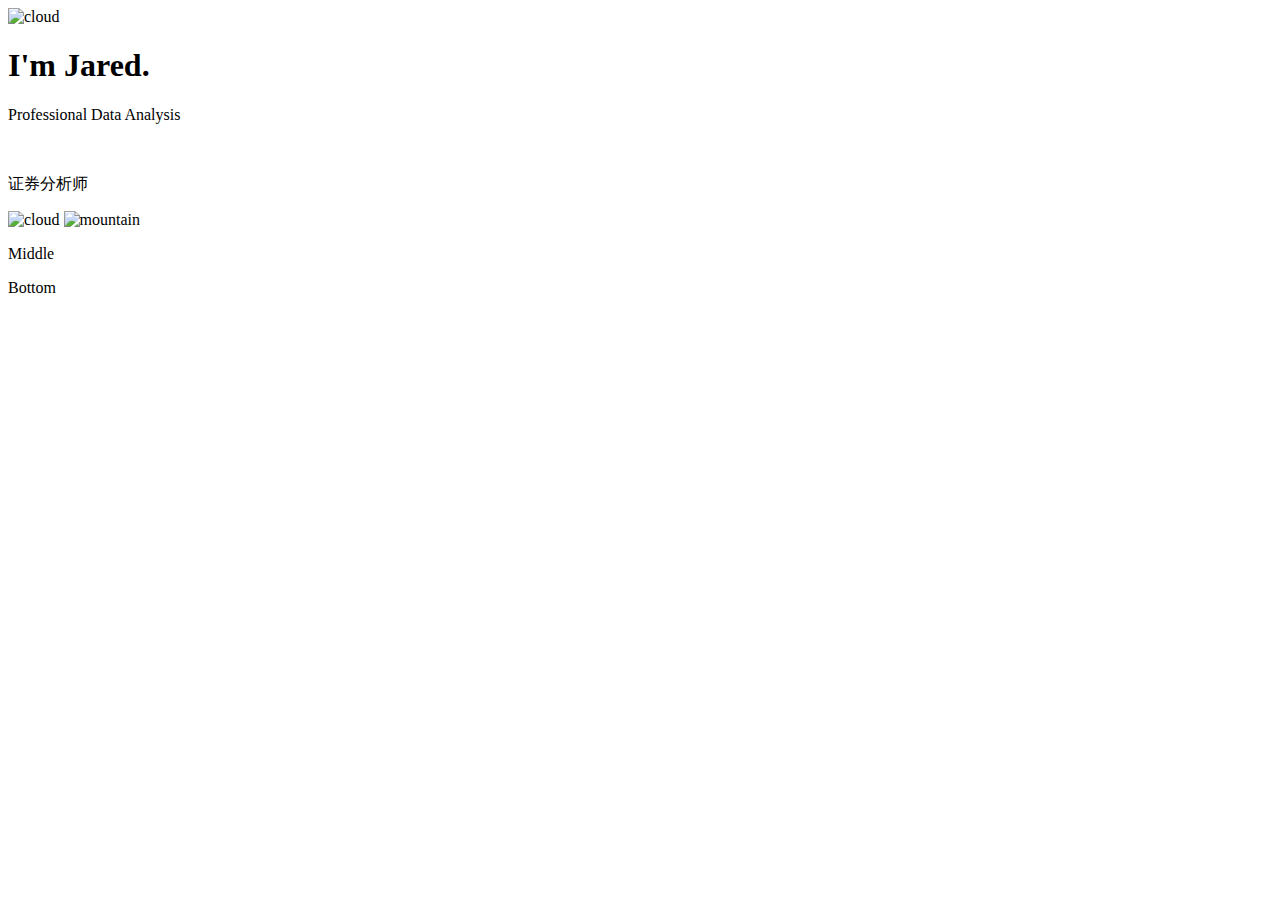
==== index.html @ ec39480f "Version for test" ====
<!DOCTYPE html>
<html lang="en">
<head>
    <meta charset="UTF-8">
    <title>Jared</title>
    <link rel="stylesheet" href="css/styles.css">
    <link rel="icon" href="img/favicon.png">
    <link rel="preconnect" href="https://fonts.googleapis.com">
    <link rel="preconnect" href="https://fonts.gstatic.com" crossorigin>
    <link href="https://fonts.googleapis.com/css2?family=Great+Vibes&display=swap" rel="stylesheet">
</head>
<body>
    <div class="top-container">
        <img class="top-cloud" src="img/cloud.png" alt="cloud">
        <h1> I'm Jared.</h1>
        <p> Professional <span>Data</span>    Analysis</p>
        <br>
        <p>证券分析师</p>
        <img class="bottom-cloud" src="img/cloud.png" alt="cloud">
        <img src="img/mountain.png" alt="mountain">
    </div>
        <div class="middle-container">
        <p> Middle</p>
    </div>
        <div class="bottom-container">
        <p> Bottom</p>
    </div>
<center>
    <table>

    </table>
</center>

</body>
</html>
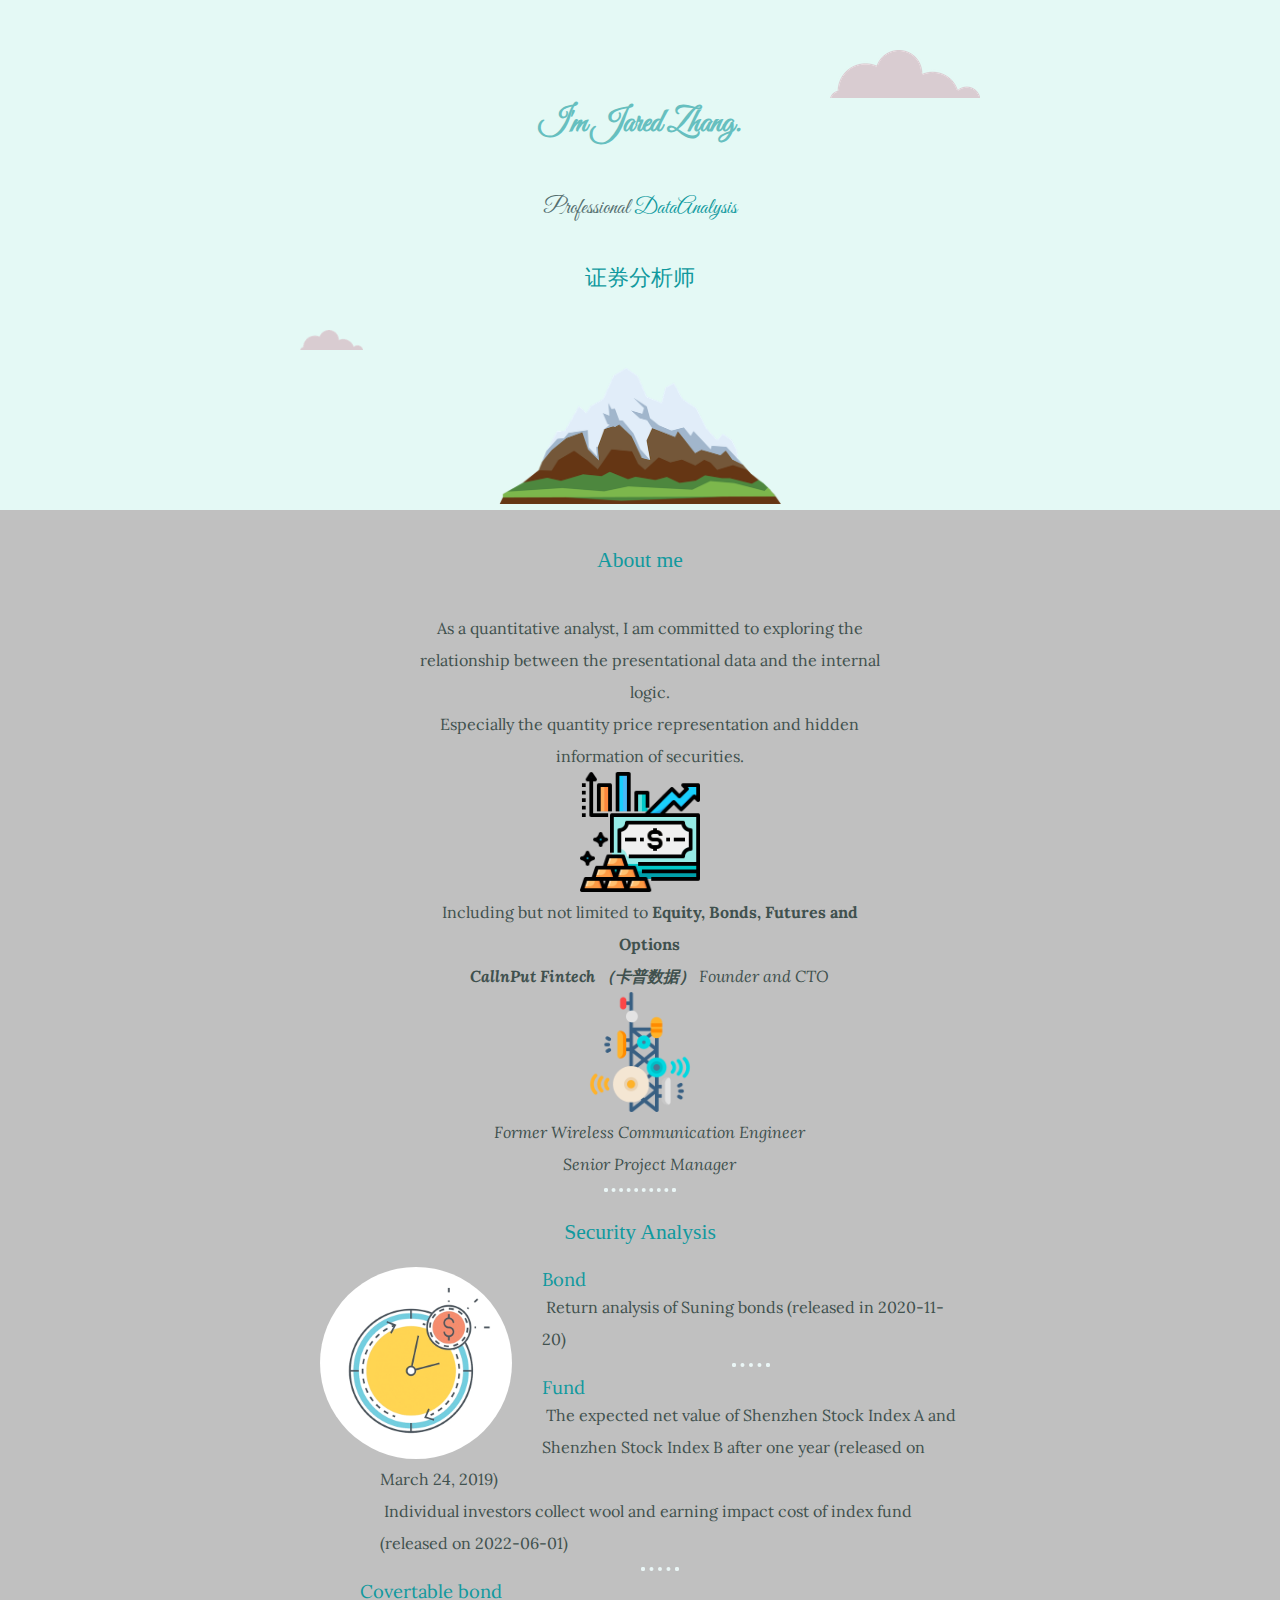
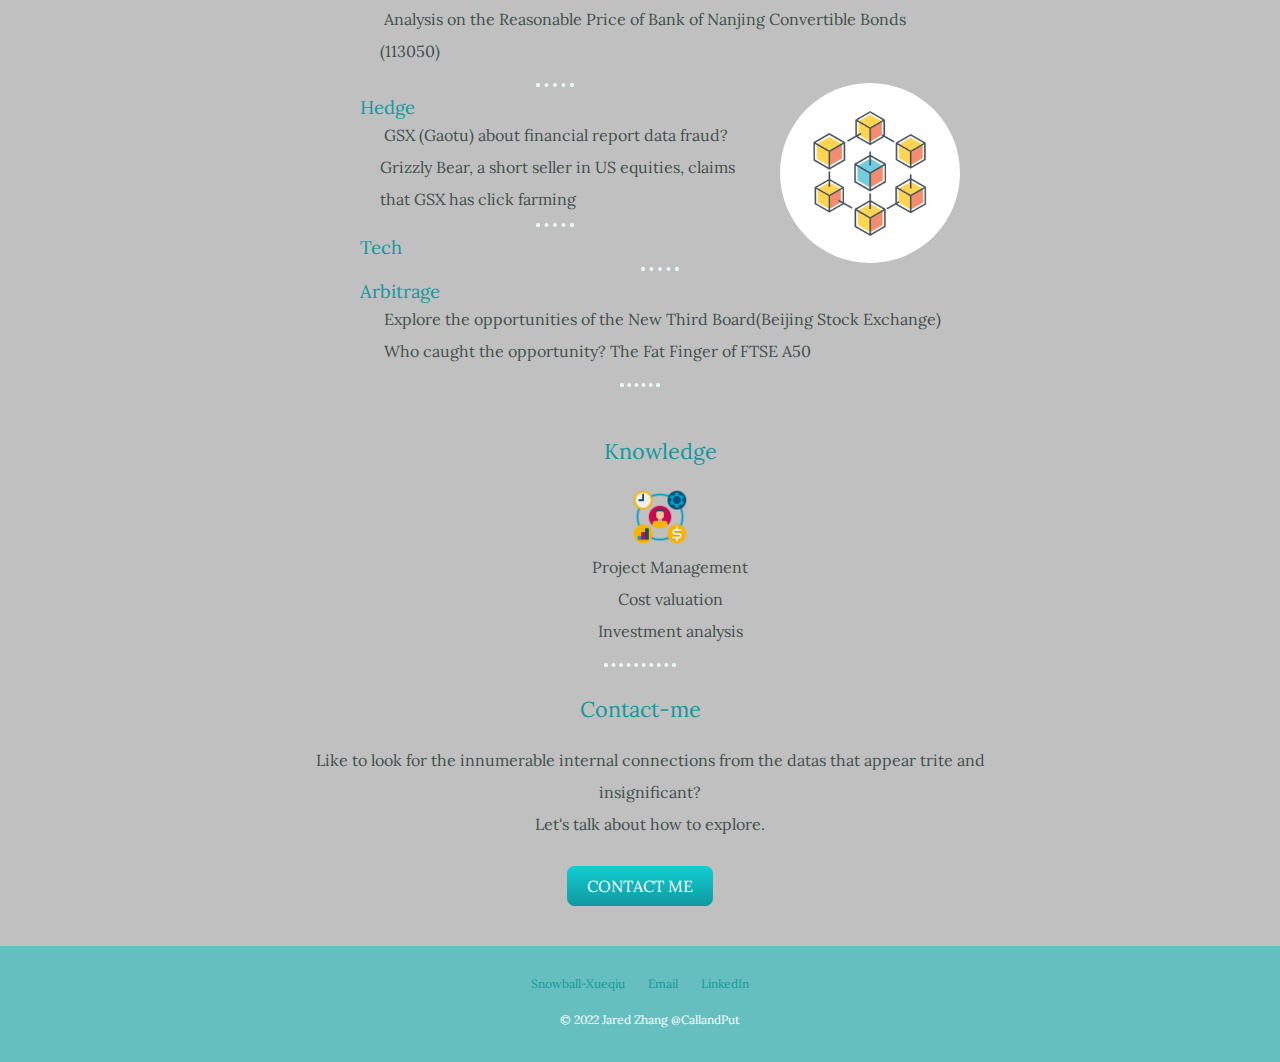
==== commit b7196e8d: "Add files via upload" ====
--- a/index.html
+++ b/index.html
@@ -7,23 +7,93 @@
     <link rel="icon" href="img/favicon.png">
     <link rel="preconnect" href="https://fonts.googleapis.com">
     <link rel="preconnect" href="https://fonts.gstatic.com" crossorigin>
-    <link href="https://fonts.googleapis.com/css2?family=Great+Vibes&display=swap" rel="stylesheet">
+    <link rel="preconnect" href="https://fonts.googleapis.com">
+<link rel="preconnect" href="https://fonts.gstatic.com" crossorigin>
+<link href="https://fonts.googleapis.com/css2?family=Great+Vibes&family=Lora:ital@1&display=swap" rel="stylesheet">
 </head>
 <body>
     <div class="top-container">
         <img class="top-cloud" src="img/cloud.png" alt="cloud">
-        <h1> I'm Jared.</h1>
-        <p> Professional <span>Data</span>    Analysis</p>
+        <h2> I'm Jared Zhang.</h2>
+        <h3> <span>Professional</span> DataAnalysis</h3>
+        <h3>证券分析师</h3>
         <br>
-        <p>证券分析师</p>
-        <img class="bottom-cloud" src="img/cloud.png" alt="cloud">
-        <img src="img/mountain.png" alt="mountain">
+        <img class="bottom-cloud" src="img/cloud.png" alt="cloud" height="20">
+        <img src="img/mountain.png" alt="mountain" height="168">
     </div>
-        <div class="middle-container">
-        <p> Middle</p>
+
+    <div class="middle-container">
+
+      <div class="profile">
+        <img src="" alt="">
+        <h3>About me</h3>
+          <img class="" src="" alt="">
+        <p class="intro big">As a quantitative analyst, I am committed to exploring
+            the relationship between the presentational data and the internal logic.</p>
+          <p class="intro big">Especially the quantity price representation
+              and hidden information of securities.</p>
+          <img class="SmallIcon"  src="img/investing.png" alt="Telecommunications" height="120">
+          <p class="intro big">Including but not limited to <strong> Equity, Bonds, Futures and Options</strong></p>
+          <p class="intro big" ><em><strong> CallnPut Fintech （卡普数据）</strong> Founder and CTO</em></p>
+          <img class="SmallIcon"  src="img/telecommunications.png" alt="Telecommunications" height="120">
+          <p class="intro big"><em>Former Wireless Communication Engineer</em></p>
+          <p class="intro big"><em>Senior Project Manager</em></p>
+      </div>
+                <hr width="30%">
+        <h3>Security Analysis</h3>
+      <div class="skill-row">
+            <img src="img/invest.gif" class="circle img-invest" width=30% height=30% alt="investing"></img>
+            <ul style="list-style-type:none">
+                <h4><a target="_blank" href="#" >Bond</a></h4>
+                <p>&nbsp;<a target="_blank"  href="https://xueqiu.com/6999218826/163831134">Return analysis of Suning bonds (released in 2020-11-20)</a></p>
+                <hr>
+                <h4><a href="#">Fund</a></h4>
+                <p>&nbsp;<a target="_blank" href="https://xueqiu.com/6999218826/123656832">The expected net value of Shenzhen Stock Index A and Shenzhen Stock Index B after one year (released on March 24, 2019)</a></p>
+                <p>&nbsp;<a target="_blank" href="https://xueqiu.com/6999218826/221527945">Individual investors collect wool and earning impact cost of index fund (released on 2022-06-01)</a></p>
+                <hr>
+                <h4><a target="_blank" href="#">Covertable bond</a></h4>
+                <p>&nbsp;<a target="_blank" href="https://www.jisilu.cn/question/427726">Analysis on the Reasonable Price of Bank of Nanjing Convertible Bonds (113050)</a></p>
+            </ul>
+            <ul style="list-style-type:none">
+                <img src="img/hedge.gif" class="circle img-hedge" width=30% height=30% alt="investing"></img>
+                <hr>
+                <h4><a target="_blank" href="#">Hedge</a></h4>
+                <p>&nbsp;<a target="_blank" href="https://xueqiu.com/6999218826/142162523">GSX (Gaotu) about financial report data fraud? Grizzly Bear, a short seller in US equities, claims that GSX has click farming </a></p>
+                <hr>
+                <h4><a href="#" target="_blank"> Tech </a></h4>
+                <p><a href="" target="_blank"></a></p>
+                <hr>
+                <h4><a href="#" target="_blank"> Arbitrage </a></h4>
+                <p>&nbsp;<a target="_blank" href="https://www.jisilu.cn/question/343447">Explore the opportunities of the New Third Board(Beijing Stock Exchange)</a></p>
+                <p>&nbsp;<a target="_blank" href="https://www.jisilu.cn/question/343969">Who caught the opportunity? The Fat Finger of FTSE A50</a></p>
+            </ul>
+            <hr>
+      </div>
+      <div class="knowledge-row">
+
+          <ul style="list-style-type:none" class="list">
+            <h3 ><a target="_blank" href="Knowledge.html" >Knowledge</a></h3>
+            <img src="img/manager.png" class="img-knowledge" width=10% height=10% alt="knowledge"></img>
+            <p>Project Management</p>
+            <p>Cost valuation</p>
+            <p>Investment analysis</p>
+          </ul>
+      </div>
+            <hr>
+      <div class="contact-message">
+            <h3><a target="_blank" href="contact.html">Contact-me</a></h3>
+            <p> Like to look for the innumerable internal connections from the datas that appear trite and insignificant? </p>
+            <p>Let's talk about how to explore.</p>
+            <br><br>
+            <a target="_blank" class="btn" href="mailto:jared@gmail.com"> CONTACT ME</a>
+      </div>
     </div>
-        <div class="bottom-container">
-        <p> Bottom</p>
+
+    <div class="bottom-container">
+      <a target="_blank" class="footer-link" href="https://xueqiu.com/u/6999218826">Snowball-Xueqiu</a>
+      <a target="_blank" class="footer-link" href="mailto:jared@gmail.com">Email</a>
+      <a target="_blank" class="footer-link" href="https://www.linkedin.com/">LinkedIn</a>
+      <p class="copyright">© 2022 Jared Zhang @CallandPut</p>
     </div>
 <center>
     <table>
--- a/css/styles.css
+++ b/css/styles.css
@@ -0,0 +1,171 @@
+
+body{
+    color: #40514E;
+    margin:0px;
+    text-align: center;
+    }
+
+h2{
+    margin-top: 0;
+    font-size: 2rem;
+    color: #66BFBF;
+    line-height: 1.5;
+
+    }
+
+h3{
+    margin-top: 0;
+    font-size: 1.35rem;
+    font-weight: normal;
+    color: #11999E;
+    padding-top:20px;
+    }
+
+h4{
+    margin-top: 0px;
+    margin-bottom: 0px;
+    padding:0px;
+    font-size: 1.15rem;
+    font-weight: normal;
+    color: #11999E;
+    font-family: 'Lora', serif;
+    }
+
+p{
+    padding-left:20px;
+    margin: 0px;
+    font-family: 'Lora', serif;
+    line-height: 2;
+    }
+
+hr{
+    border: dotted #EAF6F6 4px;
+    border-bottom: none;
+    width: 5%;
+    }
+
+img{
+    display: inline-block;
+    margin:0px;
+    position: relative;
+    }
+
+span{
+    color: #556f6f;
+    }
+p.small {line-height: 90%}
+p.big {line-height: 200%}
+ul.list{
+    margin-top: 30px;
+    text-align: center;
+    }
+
+a{
+    color: inherit;
+    font-family: 'Lora', serif;
+    text-decoration: none;
+    }
+
+a:hover{color:#EAF6F6;}
+
+.skill-row{
+    width: 50%;
+    margin:  0px auto 0px auto;
+    text-align: left;
+
+    }
+
+.knowledge-row{
+    width: 50%;
+    margin:  0px auto 0px auto;
+    text-align: left;
+    }
+
+.top-container{
+    background: #E4F9F5;
+    margin:0px;
+    position:relative;
+    padding-top: 100px;
+    font-family: 'Great Vibes', 'times new roman', cursive;
+    }
+.intro{
+    font-family: 'Lora', serif;
+    width:36%;
+    margin:auto;
+    }
+
+.middle-container{
+    background-color: silver;
+    margin-top:0px;
+    font-family: "Times New Roman" serif
+    }
+
+.contact-message{
+    width: 61.8%;;
+    margin: auto;
+    padding-bottom: 50px;
+    }
+
+.bottom-container{
+    background: #66BFBF;
+    margin: 0px;
+    padding:30px 0 30px;
+    font-family: "Times New Roman" serif
+    line-height: 4;
+    font-size: 12px;
+    }
+
+
+.circle{border-radius: 61.8%;}
+.img-invest{float: left;
+            margin-right:30px;}
+.img-hedge{float: right;
+            margin-left:30px;}
+.img-knowledge{float: center;
+            }
+.footer-link{color:#11999E;
+             margin:0 10px 30px;}
+.copyright{color:white;
+            margin-top:16px;}
+
+.top-cloud{
+    position: absolute;
+    display:fixed;
+    right: 300px;
+    top:50px;
+    }
+
+.bottom-cloud{
+    position: absolute;
+    left:300px;
+    bottom:160px;
+    }
+
+
+.btn {
+  background: #11cdd4;
+  background-image: -webkit-linear-gradient(top, #11cdd4, #11999e);
+  background-image: -moz-linear-gradient(top, #11cdd4, #11999e);
+  background-image: -ms-linear-gradient(top, #11cdd4, #11999e);
+  background-image: -o-linear-gradient(top, #11cdd4, #11999e);
+  background-image: linear-gradient(to bottom, #11cdd4, #11999e);
+  -webkit-border-radius: 16;
+  -moz-border-radius: 16;
+  border-radius: 8px;
+  font-family: 'Lora', serif;
+  color: #ffffff;
+  font-size: 16px;
+  padding: 10px 20px 10px 20px;
+  text-decoration: none;
+  margin-top:100px;
+  }
+
+.btn:hover {
+  background: #30e3cb;
+  background-image: -webkit-linear-gradient(top, #30e3cb,  #2bc4ad);
+  background-image: -moz-linear-gradient(top, #30e3cb,  #2bc4ad);
+  background-image: -ms-linear-gradient(top, #30e3cb,  #2bc4ad);
+  background-image: -o-linear-gradient(top, #30e3cb,  #2bc4ad);
+  background-image: linear-gradient(to bottom, #30e3cb,  #2bc4ad);
+  text-decoration: none;
+}
